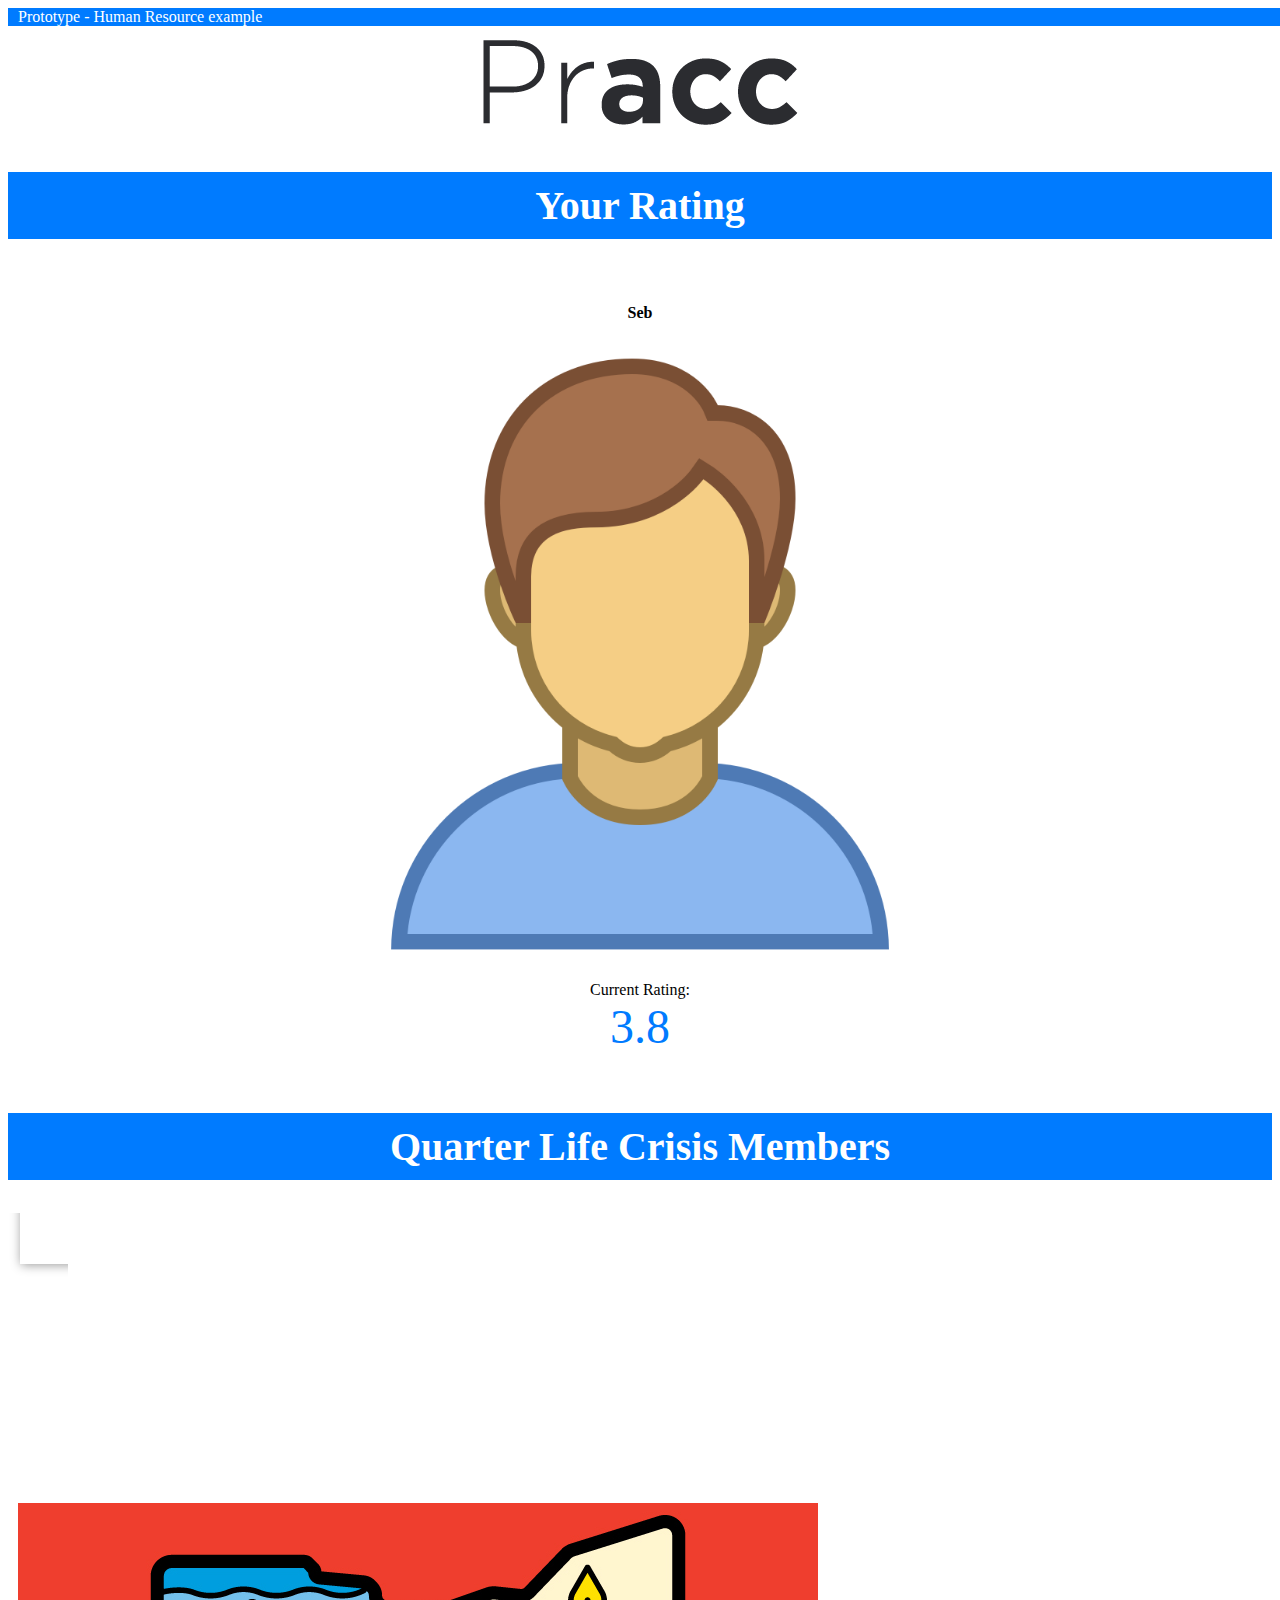
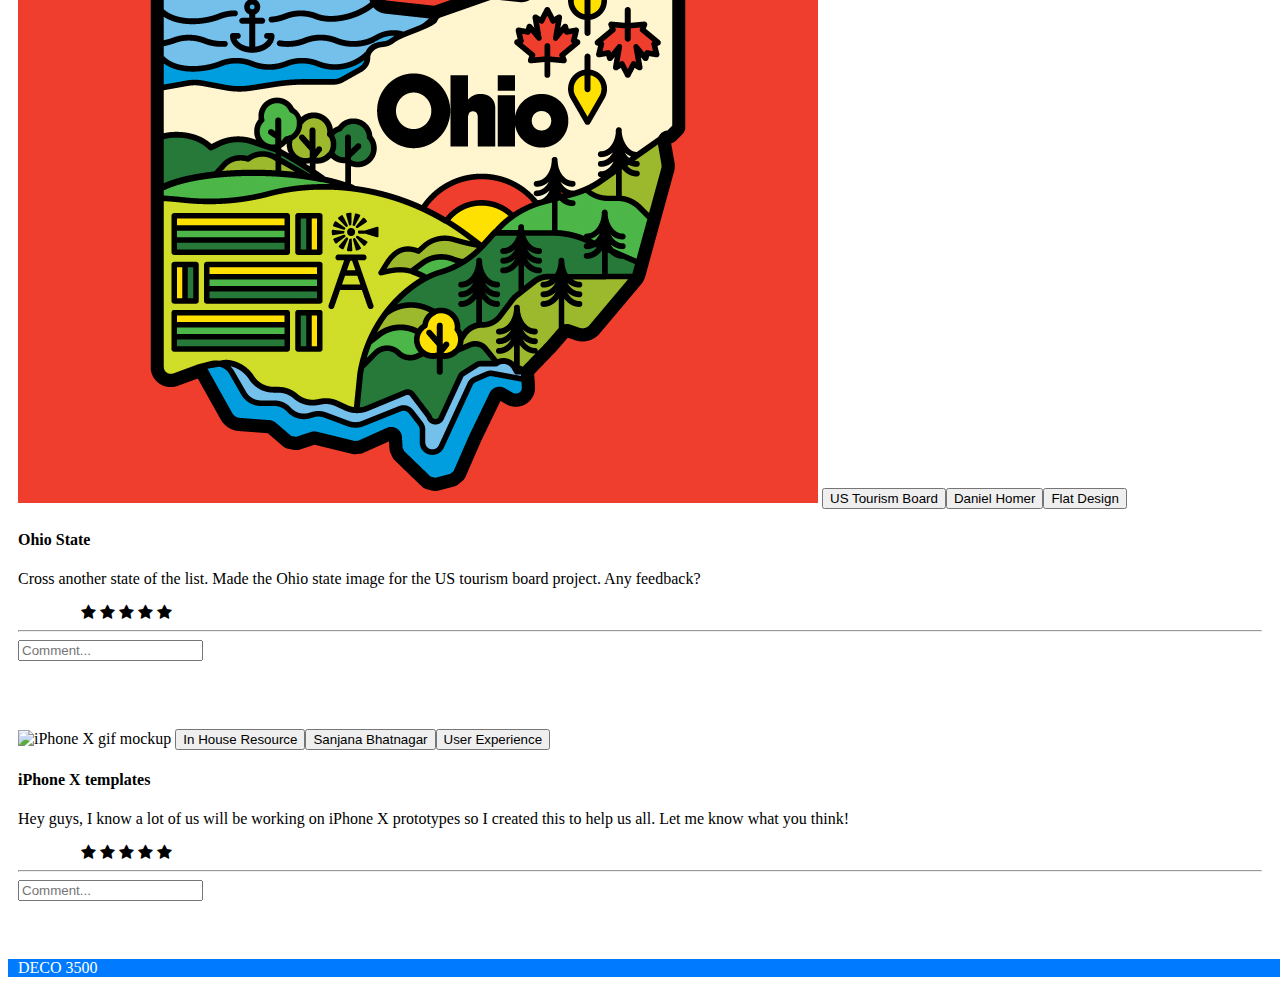
==== Interactive Prototype/prototype-hr.html @ 7ed69329 "fin" ====
<!DOCTYPE html>
<html lang="en">

<head>
    <meta charset="utf-8">
    <meta http-equiv="X-UA-Compatible" content="IE=edge">
    <meta name="viewport" content="width=device-width, initial-scale=1">
    <!-- The above 3 meta tags *must* come first in the head; any other head content must come *after* these tags -->
    <title>PrAccPrototype</title>
    <link rel="stylesheet" href="css/style.css">
    <script type="text/javascript" src="js/jquery-1.11.3.min.js"></script>
    <!-- Bootstrap -->
    <link rel="stylesheet" href="https://maxcdn.bootstrapcdn.com/bootstrap/4.0.0-beta/css/bootstrap.min.css" integrity="sha384-/Y6pD6FV/Vv2HJnA6t+vslU6fwYXjCFtcEpHbNJ0lyAFsXTsjBbfaDjzALeQsN6M" crossorigin="anonymous">
    <!-- Icons -->
    <link rel="stylesheet" href="icons/font-awesome-4.7.0/css/font-awesome.css">
</head>

<body>
    <header>
        Prototype - Human Resource example
    </header>

    <div class="container">
    <img class="mainlogo" src="images/pracc_logo_dark.png"/>
        <div class="row">
            <div class="col-md-6">
                <div class="card">
                    <h2 class="profileh2">Your Rating</h2>
                    <div class="card-block">
                        <h4 class="usernamedisplay">Seb</h4>
                        <img id="ownimage" src="images/person_icon.png"/>
                        <p class="ratingpar" id="profilerating">Current Rating: <br><span class="sebrating">3.8</span></br></p>
                    </div>
                </div>
                <div class="card">
                    <h2 class="profileh2">Quarter Life Crisis Members</h2>
                     <div class="card-block" id="groupstatus">
                        <div class="row" id="groupdisplay">
                            <div class="groupuserdiv">
                                <h4 class="usernamedisplay">Seb</h4>
                                <img class="groupimage" src="images/person_icon.png"/>
                                <p class="ratingpar">Current Rating: <br><span class="sebrating">3.8</span></br></p>
                            </div>
                            <div class="groupuserdiv">
                                <h4 class="usernamedisplay">Dan</h4>
                                <img class="groupimage" src="images/person_icon.png"/>
                                <p class="ratingpar">Current Rating: <br><span id="danrating">4.1</span></br></p>
                            </div>
                            <div class="groupuserdiv">
                                <h4 class="usernamedisplay">Sanjana</h4>
                                <img class="groupimage" src="images/person_icon.png"/>
                                <p class="ratingpar">Current Rating: <br><span id="sanrating">3.5</span></br></p>
                            </div>
                            <div class="groupuserdiv">
                                <h4 class="usernamedisplay">Mitch</h4>
                                <img class="groupimage" src="images/person_icon.png"/>
                                <p class="ratingpar">Current Rating: <br><span  id="mitrating">4</span></br></p>
                            </div>
                            <div class="groupuserdiv">
                                <h4 class="usernamedisplay">Liam</h4>
                                <img class="groupimage" src="images/person_icon.png"/>
                                <p class="ratingpar">Current Rating: <br><span  id="liamrating">3.2</span></br></p>
                            </div>
                        </div>
                    </div>
                </div>
            </div>
        </div>

       <div class="row">
        </div>
        <div class="row">
            <div class="col-md-6">
                <div class="card">
                    <div class="card-block">
                        <img class="card-img-top" src="images/ohio_flat.jpg" alt="Ohio State flat design">
                        <button class="tagred">US Tourism Board</button><button class="tagyellow">Daniel Homer</button><button class="taggreen">Flat Design</button>
                        <h4 class="card-title">Ohio State</h4>
                        <p class="card-text">Cross another state of the list. Made the Ohio state image for the US tourism board project. Any feedback?</p>
                        <a href="#" id="myBtn" class="btn btn-primary">Rating: <span id="profileRating">0</span></a>

                        <i id="1" class="fa fa-star" aria-hidden="true"></i>
                        <i id="2" class="fa fa-star" aria-hidden="true"></i>
                        <i id="3" class="fa fa-star" aria-hidden="true"></i>
                        <i id="4" class="fa fa-star" aria-hidden="true"></i>
                        <i id="5" class="fa fa-star" aria-hidden="true"></i>

                        <div class="comments">
                            <hr>
                            <input type="text" class="form-control" id="usr" placeholder="Comment..." class="search" onkeydown="search(this)">
                            <div id="commentText"></div>
                        </div>

                        <a href="#" class="btn btn-primary" onclick="showComments()">Submit</a>

                    </div>
                </div>

                <div class="card">
                    <div class="card-block">
                        <img class="card-img-top" src="images/iphone.gif" alt="iPhone X gif mockup">
                        <button class="tagred">In House Resource</button><button class="tagred">Sanjana Bhatnagar</button><button class="tagred">User Experience</button>
                        <h4 class="card-title">iPhone X templates</h4>
                        <p class="card-text">Hey guys, I know a lot of us will be working on iPhone X prototypes so I created this to help us all. Let me know what you think!</p>
                        <a href="#" id="myBtn" class="btn btn-primary">Rating: <span id="profileRating">0</span></a>

                        <i id="1" class="fa fa-star" aria-hidden="true"></i>
                        <i id="2" class="fa fa-star" aria-hidden="true"></i>
                        <i id="3" class="fa fa-star" aria-hidden="true"></i>
                        <i id="4" class="fa fa-star" aria-hidden="true"></i>
                        <i id="5" class="fa fa-star" aria-hidden="true"></i>

                        <div class="comments">
                            <hr>
                            <input type="text" class="form-control" id="usr" placeholder="Comment..." class="search" onkeydown="search(this)">
                            <div id="commentText"></div>
                        </div>

                        <a href="#" class="btn btn-primary" onclick="showComments()">Submit</a>
                    </div>
                </div>


                <div class="card hide">
                    <img class="card-img-top" src="images/virginislands.jpg" alt="Virgin islands flat design">
                    <div class="card-block">
                    <button class="tagred">US Tourism Board</button><button class="tagblue">Laim Bordon</button><button class="taggreen">Flat Design</button>                                                   
                        <h4 class="card-title">Not a big one, but still imporant</h4>
                        <p class="card-text">The US tourism board also requested designs for their territories, heres the first one: the US Virgin Islands.</p>
                        <a href="#" id="myBtn" class="btn btn-primary">Rating: <span id="profileRating">0</span></a>

                        <i id="1" class="fa fa-star" aria-hidden="true"></i>
                        <i id="2" class="fa fa-star" aria-hidden="true"></i>
                        <i id="3" class="fa fa-star" aria-hidden="true"></i>
                        <i id="4" class="fa fa-star" aria-hidden="true"></i>
                        <i id="5" class="fa fa-star" aria-hidden="true"></i>

                        <div class="comments">
                            <hr>
                            <input type="text" class="form-control" id="usr" placeholder="Comment..." class="search" onkeydown="search(this)">
                            <div id="commentText"></div>
                        </div>

                        <a href="#" class="btn btn-primary" onclick="showComments()">Submit</a>
                    </div>
                </div>
            </div>
        </div>
    </div>

    <div class="popup hidden">
        <h1>Are you sure you want to share this</h1>
    </div>

    <footer>
        DECO 3500
    </footer>

    <script src="https://code.jquery.com/jquery-3.2.1.slim.min.js" integrity="sha384-KJ3o2DKtIkvYIK3UENzmM7KCkRr/rE9/Qpg6aAZGJwFDMVNA/GpGFF93hXpG5KkN" crossorigin="anonymous"></script>
    <script src="https://cdnjs.cloudflare.com/ajax/libs/popper.js/1.11.0/umd/popper.min.js" integrity="sha384-b/U6ypiBEHpOf/4+1nzFpr53nxSS+GLCkfwBdFNTxtclqqenISfwAzpKaMNFNmj4" crossorigin="anonymous"></script>
    <script src="https://maxcdn.bootstrapcdn.com/bootstrap/4.0.0-beta/js/bootstrap.min.js" integrity="sha384-h0AbiXch4ZDo7tp9hKZ4TsHbi047NrKGLO3SEJAg45jXxnGIfYzk4Si90RDIqNm1" crossorigin="anonymous"></script>
    <script type="text/javascript" src="js/custom.js"></script>
</body>

</html>
---- Interactive Prototype/css/style.css ----
footer{
  width: 100%;
  background: #007bff;
  bottom: 0;
}

header{
  width: 100%;
  background: #007bff;
  top: 0;
}

.mainlogo{
  display: block;
  margin: auto;
}

.profileh2{
  font-size: 2.5em;
  color: white;
  text-align: center;
  background-color: #007bff;
  padding: 10px; 
}

#ownimage{
  max-height:50% ;
  max-width: 50% ;
  display: block;
  margin: auto;
  }

.usernamedisplay{
  text-align: center;
}

.ratingpar{
  text-align: center;
}

#groupstatus{
  height: 250px;
  overflow-x: scroll;
  overflow-y: hidden;
}

#groupdisplay{
  width: 350%;
  white-space:nowrap;
}

.groupuserdiv{
  box-shadow: 1px 1px 10px #999;
  padding: 1.5em 3em;
  margin: 2px;
  max-height: 200px;
  cursor: pointer;
  display:inline-block;
  display:inline;/* For IE7*/
  zoom:1;/* For IE7*/
  vertical-align:top;
}

.groupimage{
  margin: 0px auto;
  max-height:60%;
  max-width:60%;
  display: block;
  margin: auto;
}

.ratingpar span{
  color:#007bff;
  font-size:2em;
}

#profilerating span{
  color:#007bff;
  font-size:3em;
}

.card-block{
  padding: 10px;
}

header, footer{
  padding-left: 10px;
  color: white;
}

.card{
  margin-top: 10px;
  margin-bottom: 10px;
}

h1{
  font-size: 18px !important;
  font-weight: 300 !important;
}

.popup{
  position: fixed;
  top: 100px;
  left: 35%;
  background: #007bff;
  padding: 25px;
  color: white;
}

.hidden{
  display: none;
}

.btn{
  color: white !important;
}

.hide{
    display: none;
}

.iconActive{
    color: gold;
}

.blue-bg{
    background: #007bff;
}

#commentText{
    padding: 10px;
}

span.tagred {
	background-image: -moz-linear-gradient(top, #819bcb, #536f9d);
}

.tagblue {
	background: linear-gradient (right, #2d5385, #42c7f4);
}

.tagyellow {
  background: linear-gradient (right, #fccc00, #a4c03a);
}

.taggreen {
	background: linear-gradient (right, #059447, #f9eca1);
}
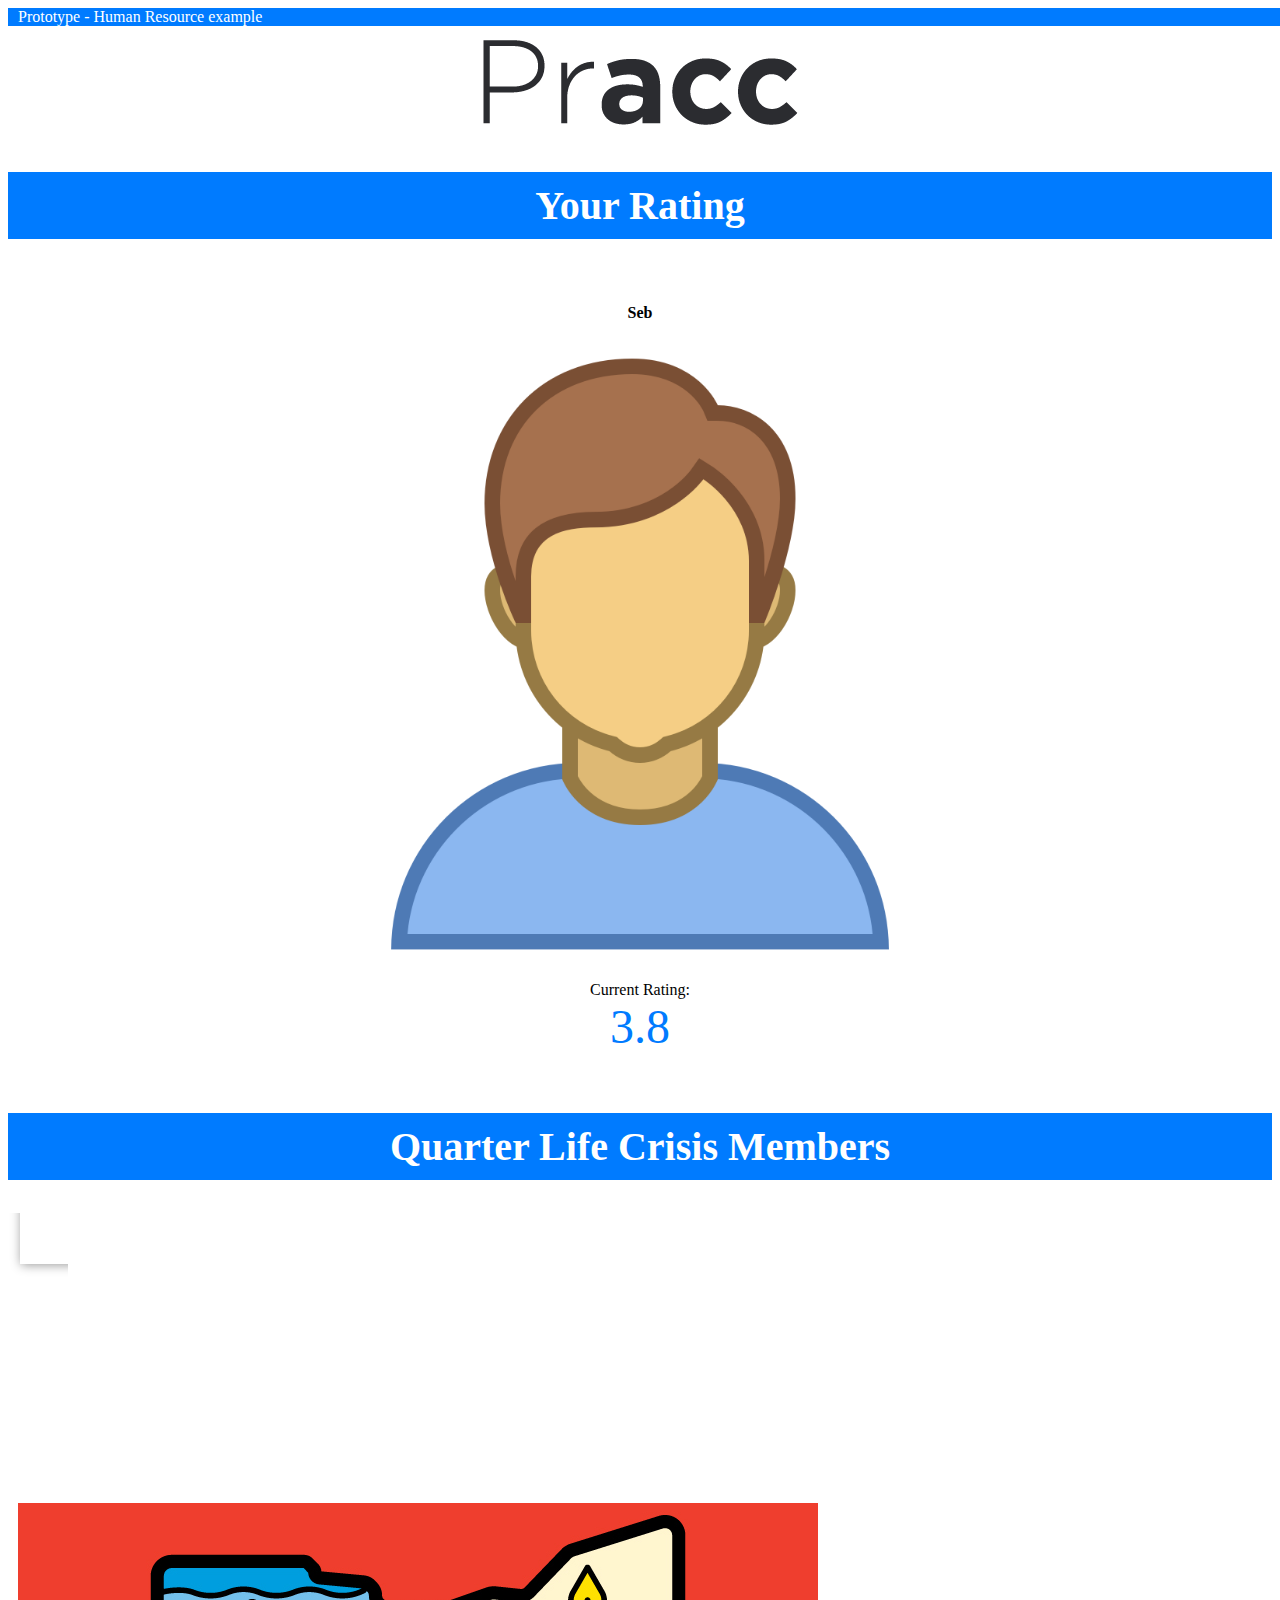
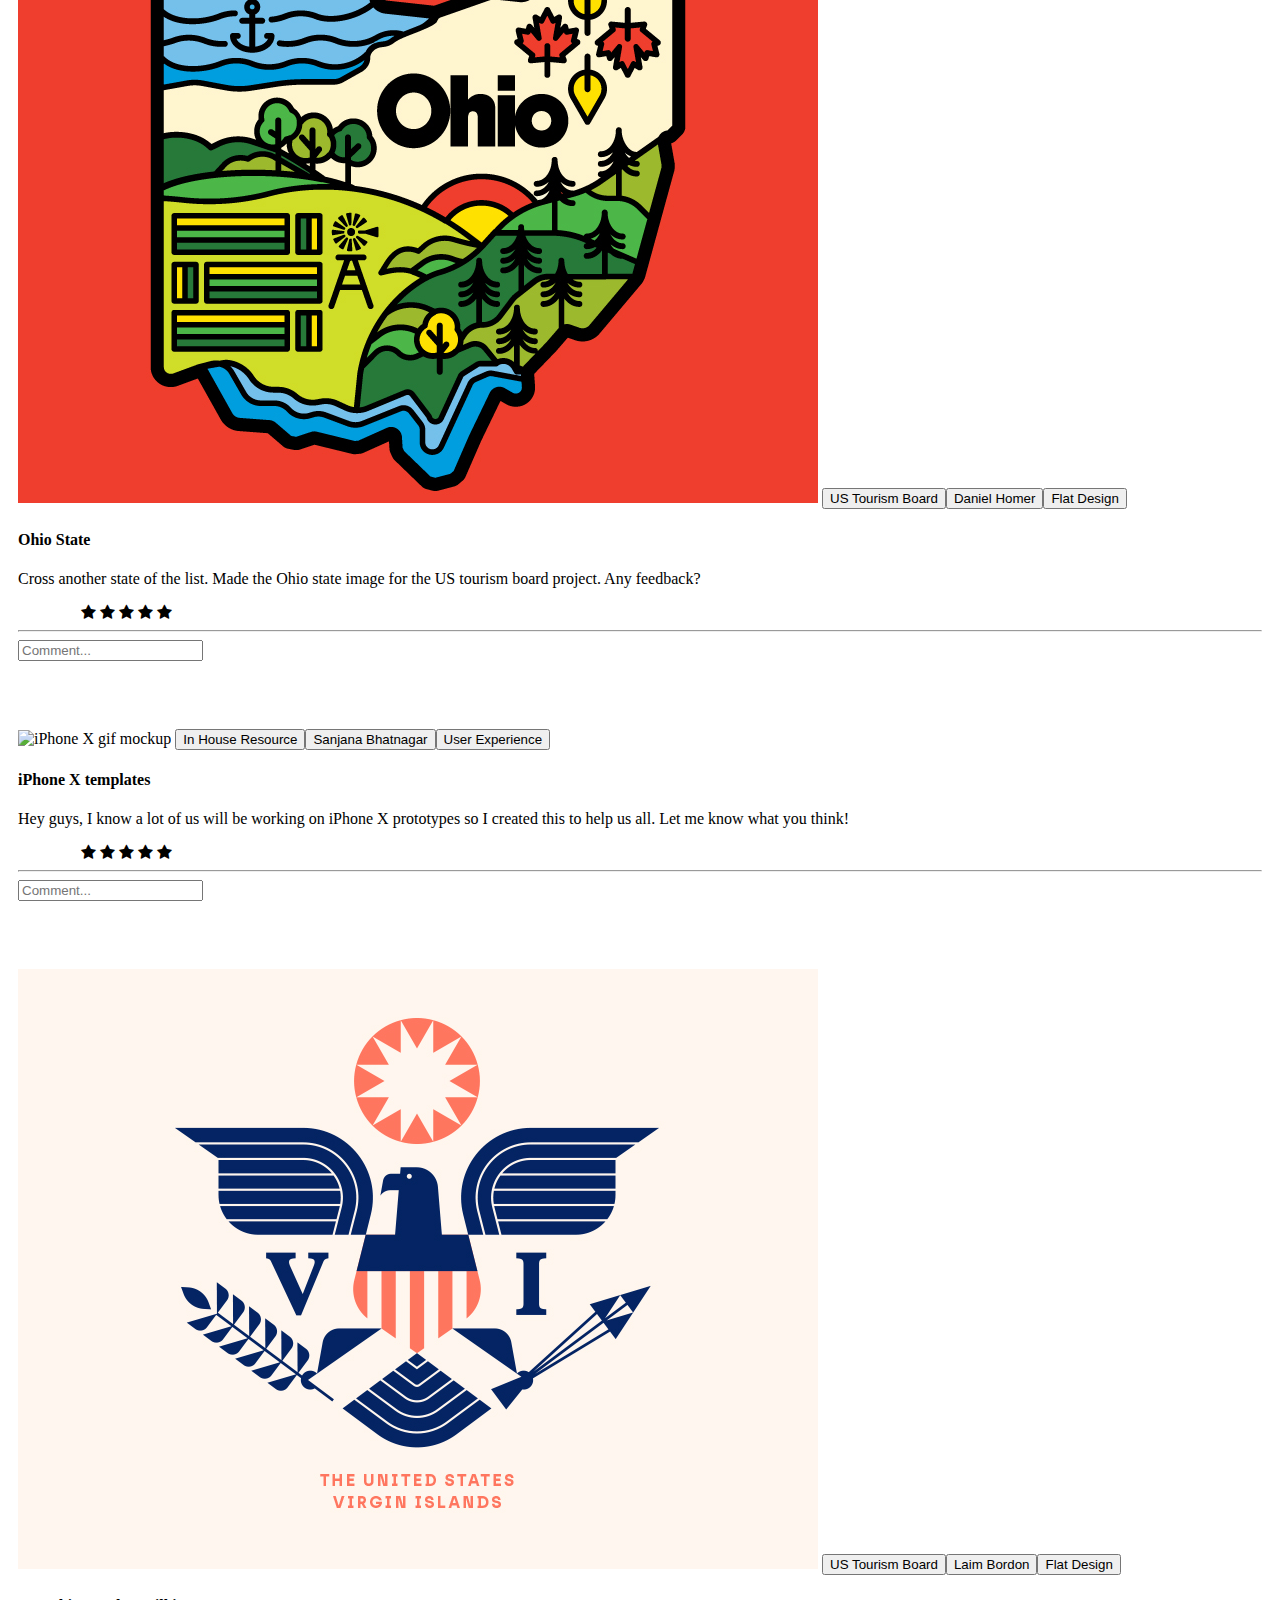
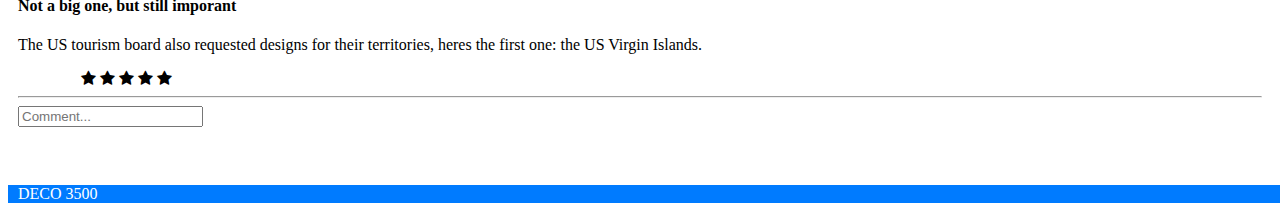
==== commit 04de8bfb: "Two additional Scenarios" ====
--- a/Interactive Prototype/prototype-hr.html
+++ b/Interactive Prototype/prototype-hr.html
@@ -1,165 +1,165 @@
-<!DOCTYPE html>
-<html lang="en">
-
-<head>
-    <meta charset="utf-8">
-    <meta http-equiv="X-UA-Compatible" content="IE=edge">
-    <meta name="viewport" content="width=device-width, initial-scale=1">
-    <!-- The above 3 meta tags *must* come first in the head; any other head content must come *after* these tags -->
-    <title>PrAccPrototype</title>
-    <link rel="stylesheet" href="css/style.css">
-    <script type="text/javascript" src="js/jquery-1.11.3.min.js"></script>
-    <!-- Bootstrap -->
-    <link rel="stylesheet" href="https://maxcdn.bootstrapcdn.com/bootstrap/4.0.0-beta/css/bootstrap.min.css" integrity="sha384-/Y6pD6FV/Vv2HJnA6t+vslU6fwYXjCFtcEpHbNJ0lyAFsXTsjBbfaDjzALeQsN6M" crossorigin="anonymous">
-    <!-- Icons -->
-    <link rel="stylesheet" href="icons/font-awesome-4.7.0/css/font-awesome.css">
-</head>
-
-<body>
-    <header>
-        Prototype - Human Resource example
-    </header>
-
-    <div class="container">
-    <img class="mainlogo" src="images/pracc_logo_dark.png"/>
-        <div class="row">
-            <div class="col-md-6">
-                <div class="card">
-                    <h2 class="profileh2">Your Rating</h2>
-                    <div class="card-block">
-                        <h4 class="usernamedisplay">Seb</h4>
-                        <img id="ownimage" src="images/person_icon.png"/>
-                        <p class="ratingpar" id="profilerating">Current Rating: <br><span class="sebrating">3.8</span></br></p>
-                    </div>
-                </div>
-                <div class="card">
-                    <h2 class="profileh2">Quarter Life Crisis Members</h2>
-                     <div class="card-block" id="groupstatus">
-                        <div class="row" id="groupdisplay">
-                            <div class="groupuserdiv">
-                                <h4 class="usernamedisplay">Seb</h4>
-                                <img class="groupimage" src="images/person_icon.png"/>
-                                <p class="ratingpar">Current Rating: <br><span class="sebrating">3.8</span></br></p>
-                            </div>
-                            <div class="groupuserdiv">
-                                <h4 class="usernamedisplay">Dan</h4>
-                                <img class="groupimage" src="images/person_icon.png"/>
-                                <p class="ratingpar">Current Rating: <br><span id="danrating">4.1</span></br></p>
-                            </div>
-                            <div class="groupuserdiv">
-                                <h4 class="usernamedisplay">Sanjana</h4>
-                                <img class="groupimage" src="images/person_icon.png"/>
-                                <p class="ratingpar">Current Rating: <br><span id="sanrating">3.5</span></br></p>
-                            </div>
-                            <div class="groupuserdiv">
-                                <h4 class="usernamedisplay">Mitch</h4>
-                                <img class="groupimage" src="images/person_icon.png"/>
-                                <p class="ratingpar">Current Rating: <br><span  id="mitrating">4</span></br></p>
-                            </div>
-                            <div class="groupuserdiv">
-                                <h4 class="usernamedisplay">Liam</h4>
-                                <img class="groupimage" src="images/person_icon.png"/>
-                                <p class="ratingpar">Current Rating: <br><span  id="liamrating">3.2</span></br></p>
-                            </div>
-                        </div>
-                    </div>
-                </div>
-            </div>
-        </div>
-
-       <div class="row">
-        </div>
-        <div class="row">
-            <div class="col-md-6">
-                <div class="card">
-                    <div class="card-block">
-                        <img class="card-img-top" src="images/ohio_flat.jpg" alt="Ohio State flat design">
-                        <button class="tagred">US Tourism Board</button><button class="tagyellow">Daniel Homer</button><button class="taggreen">Flat Design</button>
-                        <h4 class="card-title">Ohio State</h4>
-                        <p class="card-text">Cross another state of the list. Made the Ohio state image for the US tourism board project. Any feedback?</p>
-                        <a href="#" id="myBtn" class="btn btn-primary">Rating: <span id="profileRating">0</span></a>
-
-                        <i id="1" class="fa fa-star" aria-hidden="true"></i>
-                        <i id="2" class="fa fa-star" aria-hidden="true"></i>
-                        <i id="3" class="fa fa-star" aria-hidden="true"></i>
-                        <i id="4" class="fa fa-star" aria-hidden="true"></i>
-                        <i id="5" class="fa fa-star" aria-hidden="true"></i>
-
-                        <div class="comments">
-                            <hr>
-                            <input type="text" class="form-control" id="usr" placeholder="Comment..." class="search" onkeydown="search(this)">
-                            <div id="commentText"></div>
-                        </div>
-
-                        <a href="#" class="btn btn-primary" onclick="showComments()">Submit</a>
-
-                    </div>
-                </div>
-
-                <div class="card">
-                    <div class="card-block">
-                        <img class="card-img-top" src="images/iphone.gif" alt="iPhone X gif mockup">
-                        <button class="tagred">In House Resource</button><button class="tagred">Sanjana Bhatnagar</button><button class="tagred">User Experience</button>
-                        <h4 class="card-title">iPhone X templates</h4>
-                        <p class="card-text">Hey guys, I know a lot of us will be working on iPhone X prototypes so I created this to help us all. Let me know what you think!</p>
-                        <a href="#" id="myBtn" class="btn btn-primary">Rating: <span id="profileRating">0</span></a>
-
-                        <i id="1" class="fa fa-star" aria-hidden="true"></i>
-                        <i id="2" class="fa fa-star" aria-hidden="true"></i>
-                        <i id="3" class="fa fa-star" aria-hidden="true"></i>
-                        <i id="4" class="fa fa-star" aria-hidden="true"></i>
-                        <i id="5" class="fa fa-star" aria-hidden="true"></i>
-
-                        <div class="comments">
-                            <hr>
-                            <input type="text" class="form-control" id="usr" placeholder="Comment..." class="search" onkeydown="search(this)">
-                            <div id="commentText"></div>
-                        </div>
-
-                        <a href="#" class="btn btn-primary" onclick="showComments()">Submit</a>
-                    </div>
-                </div>
-
-
-                <div class="card hide">
-                    <img class="card-img-top" src="images/virginislands.jpg" alt="Virgin islands flat design">
-                    <div class="card-block">
-                    <button class="tagred">US Tourism Board</button><button class="tagblue">Laim Bordon</button><button class="taggreen">Flat Design</button>                                                   
-                        <h4 class="card-title">Not a big one, but still imporant</h4>
-                        <p class="card-text">The US tourism board also requested designs for their territories, heres the first one: the US Virgin Islands.</p>
-                        <a href="#" id="myBtn" class="btn btn-primary">Rating: <span id="profileRating">0</span></a>
-
-                        <i id="1" class="fa fa-star" aria-hidden="true"></i>
-                        <i id="2" class="fa fa-star" aria-hidden="true"></i>
-                        <i id="3" class="fa fa-star" aria-hidden="true"></i>
-                        <i id="4" class="fa fa-star" aria-hidden="true"></i>
-                        <i id="5" class="fa fa-star" aria-hidden="true"></i>
-
-                        <div class="comments">
-                            <hr>
-                            <input type="text" class="form-control" id="usr" placeholder="Comment..." class="search" onkeydown="search(this)">
-                            <div id="commentText"></div>
-                        </div>
-
-                        <a href="#" class="btn btn-primary" onclick="showComments()">Submit</a>
-                    </div>
-                </div>
-            </div>
-        </div>
-    </div>
-
-    <div class="popup hidden">
-        <h1>Are you sure you want to share this</h1>
-    </div>
-
-    <footer>
-        DECO 3500
-    </footer>
-
-    <script src="https://code.jquery.com/jquery-3.2.1.slim.min.js" integrity="sha384-KJ3o2DKtIkvYIK3UENzmM7KCkRr/rE9/Qpg6aAZGJwFDMVNA/GpGFF93hXpG5KkN" crossorigin="anonymous"></script>
-    <script src="https://cdnjs.cloudflare.com/ajax/libs/popper.js/1.11.0/umd/popper.min.js" integrity="sha384-b/U6ypiBEHpOf/4+1nzFpr53nxSS+GLCkfwBdFNTxtclqqenISfwAzpKaMNFNmj4" crossorigin="anonymous"></script>
-    <script src="https://maxcdn.bootstrapcdn.com/bootstrap/4.0.0-beta/js/bootstrap.min.js" integrity="sha384-h0AbiXch4ZDo7tp9hKZ4TsHbi047NrKGLO3SEJAg45jXxnGIfYzk4Si90RDIqNm1" crossorigin="anonymous"></script>
-    <script type="text/javascript" src="js/custom.js"></script>
-</body>
-
+<!DOCTYPE html>
+<html lang="en">
+
+<head>
+    <meta charset="utf-8">
+    <meta http-equiv="X-UA-Compatible" content="IE=edge">
+    <meta name="viewport" content="width=device-width, initial-scale=1">
+    <!-- The above 3 meta tags *must* come first in the head; any other head content must come *after* these tags -->
+    <title>PrAccPrototype</title>
+    <script type="text/javascript" src="js/jquery-1.11.3.min.js"></script>
+    <!-- Bootstrap -->
+    <link rel="stylesheet" href="https://maxcdn.bootstrapcdn.com/bootstrap/4.0.0-beta/css/bootstrap.min.css" integrity="sha384-/Y6pD6FV/Vv2HJnA6t+vslU6fwYXjCFtcEpHbNJ0lyAFsXTsjBbfaDjzALeQsN6M" crossorigin="anonymous">
+    <link rel="stylesheet" href="css/style.css">
+    <!-- Icons -->
+    <link rel="stylesheet" href="icons/font-awesome-4.7.0/css/font-awesome.css">
+</head>
+
+<body>
+    <header>
+        Prototype - Human Resource example
+    </header>
+
+    <div class="container">
+    <img class="mainlogo" src="images/pracc_logo_dark.png"/>
+        <div class="row">
+            <div class="col-md-6">
+                <div class="card">
+                    <h2 class="profileh2">Your Rating</h2>
+                    <div class="card-block">
+                        <h4 class="usernamedisplay">Seb</h4>
+                        <img id="ownimage" src="images/person_icon.png"/>
+                        <p class="ratingpar" id="profilerating">Current Rating: <br><span class="sebrating">3.8</span></br></p>
+                    </div>
+                </div>
+                <div class="card">
+                    <h2 class="profileh2">Quarter Life Crisis Members</h2>
+                     <div class="card-block" id="groupstatus">
+                        <div class="row" id="groupdisplay">
+                            <div class="groupuserdiv">
+                                <h4 class="usernamedisplay">Seb</h4>
+                                <img class="groupimage" src="images/person_icon.png"/>
+                                <p class="ratingpar">Current Rating: <br><span class="sebrating">3.8</span></br></p>
+                            </div>
+                            <div class="groupuserdiv">
+                                <h4 class="usernamedisplay">Dan</h4>
+                                <img class="groupimage" src="images/person_icon.png"/>
+                                <p class="ratingpar">Current Rating: <br><span id="danrating">4.1</span></br></p>
+                            </div>
+                            <div class="groupuserdiv">
+                                <h4 class="usernamedisplay">Sanjana</h4>
+                                <img class="groupimage" src="images/person_icon.png"/>
+                                <p class="ratingpar">Current Rating: <br><span id="sanrating">3.5</span></br></p>
+                            </div>
+                            <div class="groupuserdiv">
+                                <h4 class="usernamedisplay">Mitch</h4>
+                                <img class="groupimage" src="images/person_icon.png"/>
+                                <p class="ratingpar">Current Rating: <br><span  id="mitrating">4</span></br></p>
+                            </div>
+                            <div class="groupuserdiv">
+                                <h4 class="usernamedisplay">Liam</h4>
+                                <img class="groupimage" src="images/person_icon.png"/>
+                                <p class="ratingpar">Current Rating: <br><span  id="liamrating">3.2</span></br></p>
+                            </div>
+                        </div>
+                    </div>
+                </div>
+            </div>
+        </div>
+
+       <div class="row">
+        </div>
+        <div class="row">
+            <div class="col-md-6 newsfeed">
+                <div class="card">
+                    <div class="card-block">
+                        <img class="card-img-top" src="images/ohio_flat.jpg" alt="Ohio State flat design">
+                        <button class="tag">US Tourism Board</button><button class="tag">Daniel Homer</button><button class="tag">Flat Design</button>
+                        <h4 class="card-title">Ohio State</h4>
+                        <p class="card-text">Cross another state of the list. Made the Ohio state image for the US tourism board project. Any feedback?</p>
+                        <a href="#" id="myBtn" class="btn btn-primary">Rating: <span id="profileRating">0</span></a>
+
+                        <i id="1" class="fa fa-star" aria-hidden="true"></i>
+                        <i id="2" class="fa fa-star" aria-hidden="true"></i>
+                        <i id="3" class="fa fa-star" aria-hidden="true"></i>
+                        <i id="4" class="fa fa-star" aria-hidden="true"></i>
+                        <i id="5" class="fa fa-star" aria-hidden="true"></i>
+
+                        <div class="comments">
+                            <hr>
+                            <input type="text" class="form-control" id="usr" placeholder="Comment..." class="search" onkeydown="search(this)">
+                            <div id="commentText"></div>
+                        </div>
+
+                        <a href="#" class="btn btn-primary" onclick="showComments()">Submit</a>
+
+                    </div>
+                </div>
+
+                <div class="card">
+                    <div class="card-block">
+                        <img class="card-img-top" src="images/iphone.gif" alt="iPhone X gif mockup">
+                        <button class="tag">In House Resource</button><button class="tag">Sanjana Bhatnagar</button><button class="tag">User Experience</button>
+                        <h4 class="card-title">iPhone X templates</h4>
+                        <p class="card-text">Hey guys, I know a lot of us will be working on iPhone X prototypes so I created this to help us all. Let me know what you think!</p>
+                        <a href="#" id="myBtn" class="btn btn-primary">Rating: <span id="profileRating">0</span></a>
+
+                        <i id="1" class="fa fa-star" aria-hidden="true"></i>
+                        <i id="2" class="fa fa-star" aria-hidden="true"></i>
+                        <i id="3" class="fa fa-star" aria-hidden="true"></i>
+                        <i id="4" class="fa fa-star" aria-hidden="true"></i>
+                        <i id="5" class="fa fa-star" aria-hidden="true"></i>
+
+                        <div class="comments">
+                            <hr>
+                            <input type="text" class="form-control" id="usr" placeholder="Comment..." class="search" onkeydown="search(this)">
+                            <div id="commentText"></div>
+                        </div>
+
+                        <a href="#" class="btn btn-primary" onclick="showComments()">Submit</a>
+                    </div>
+                </div>
+
+
+                <div class="card">
+                    <div class="card-block">
+                    <img class="card-img-top" src="images/virginislands.jpg" alt="Virgin islands flat design">
+                    <button class="tag">US Tourism Board</button><button class="tag">Laim Bordon</button><button class="tag">Flat Design</button>                                                   
+                        <h4 class="card-title">Not a big one, but still imporant</h4>
+                        <p class="card-text">The US tourism board also requested designs for their territories, heres the first one: the US Virgin Islands.</p>
+                        <a href="#" id="myBtn" class="btn btn-primary">Rating: <span id="profileRating">0</span></a>
+
+                        <i id="1" class="fa fa-star" aria-hidden="true"></i>
+                        <i id="2" class="fa fa-star" aria-hidden="true"></i>
+                        <i id="3" class="fa fa-star" aria-hidden="true"></i>
+                        <i id="4" class="fa fa-star" aria-hidden="true"></i>
+                        <i id="5" class="fa fa-star" aria-hidden="true"></i>
+
+                        <div class="comments">
+                            <hr>
+                            <input type="text" class="form-control" id="usr" placeholder="Comment..." class="search" onkeydown="search(this)">
+                            <div id="commentText"></div>
+                        </div>
+
+                        <a href="#" class="btn btn-primary" onclick="showComments()">Submit</a>
+                    </div>
+                </div>
+            </div>
+        </div>
+    </div>
+
+    <div class="popup hidden">
+        <h1>Are you sure you want to share this</h1>
+    </div>
+
+    <footer>
+        DECO 3500
+    </footer>
+
+    <script src="https://code.jquery.com/jquery-3.2.1.slim.min.js" integrity="sha384-KJ3o2DKtIkvYIK3UENzmM7KCkRr/rE9/Qpg6aAZGJwFDMVNA/GpGFF93hXpG5KkN" crossorigin="anonymous"></script>
+    <script src="https://cdnjs.cloudflare.com/ajax/libs/popper.js/1.11.0/umd/popper.min.js" integrity="sha384-b/U6ypiBEHpOf/4+1nzFpr53nxSS+GLCkfwBdFNTxtclqqenISfwAzpKaMNFNmj4" crossorigin="anonymous"></script>
+    <script src="https://maxcdn.bootstrapcdn.com/bootstrap/4.0.0-beta/js/bootstrap.min.js" integrity="sha384-h0AbiXch4ZDo7tp9hKZ4TsHbi047NrKGLO3SEJAg45jXxnGIfYzk4Si90RDIqNm1" crossorigin="anonymous"></script>
+    <script type="text/javascript" src="js/custom.js"></script>
+</body>
+
 </html>